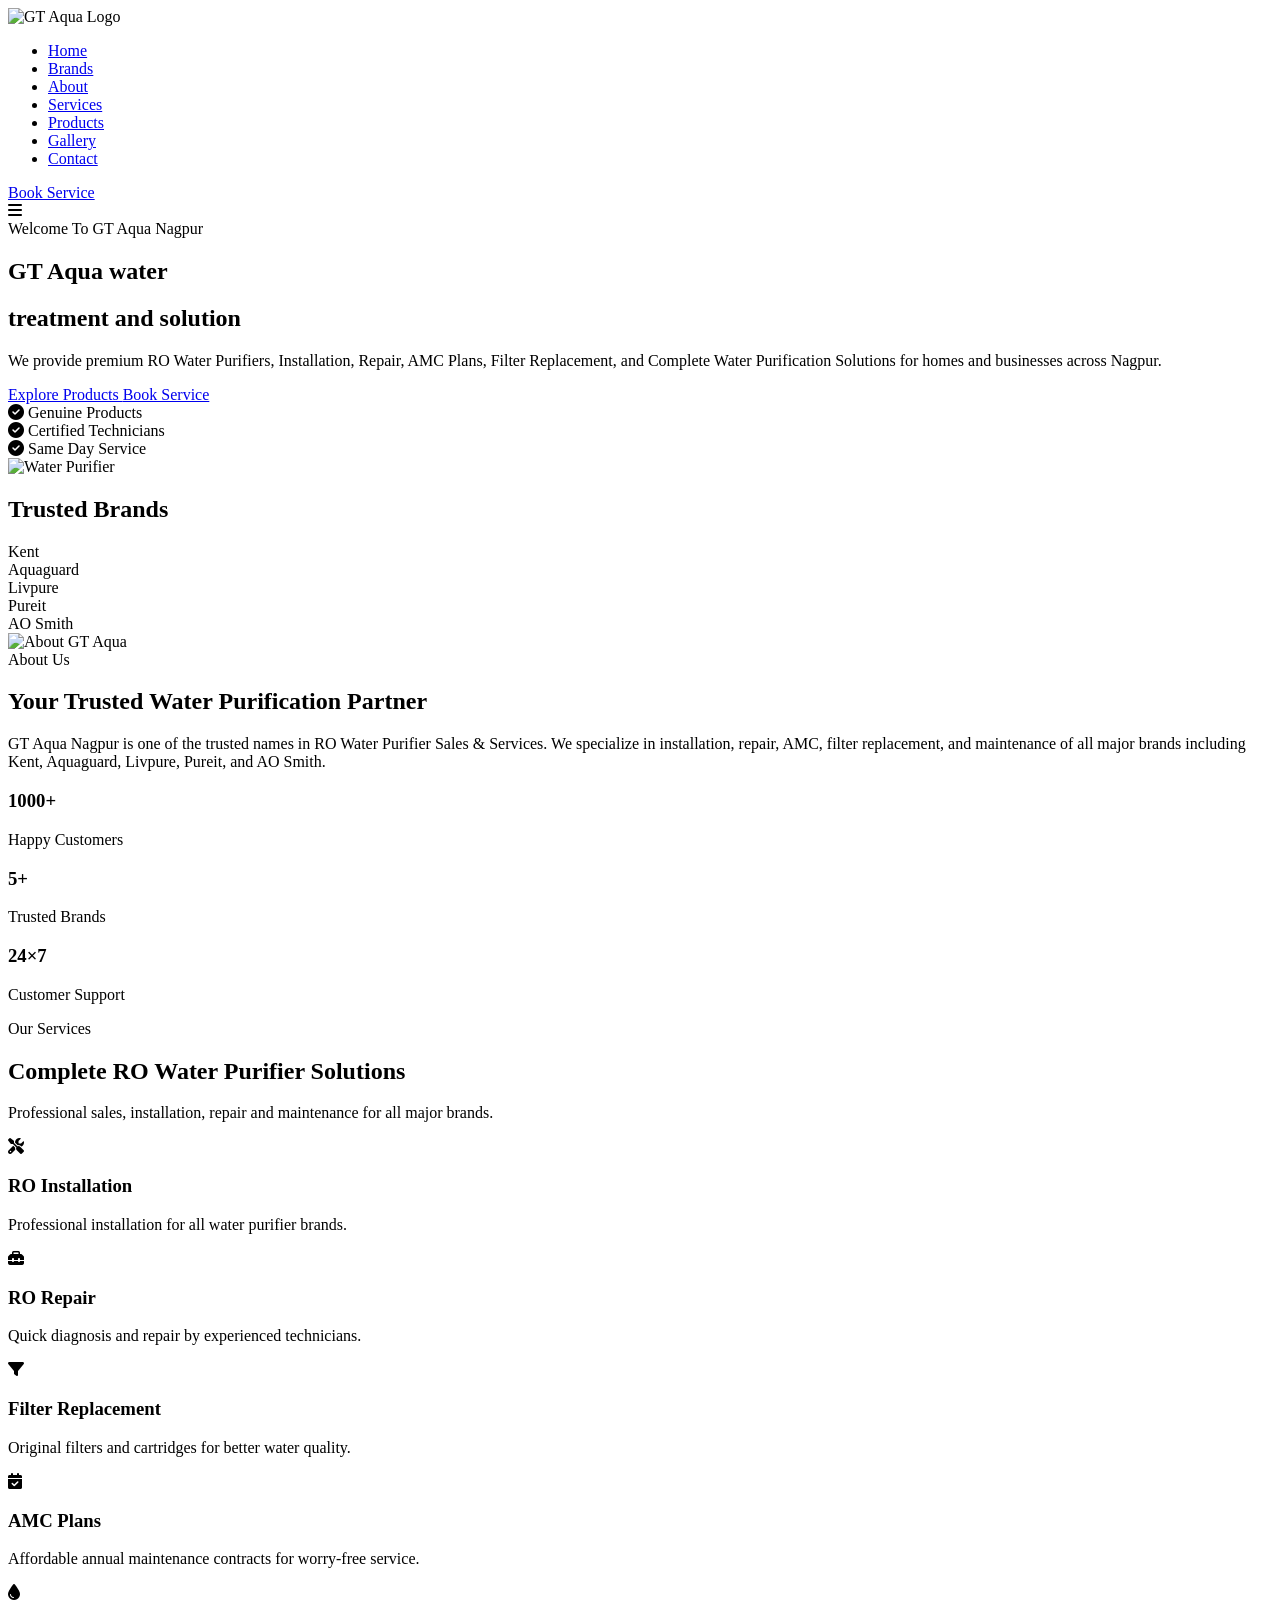
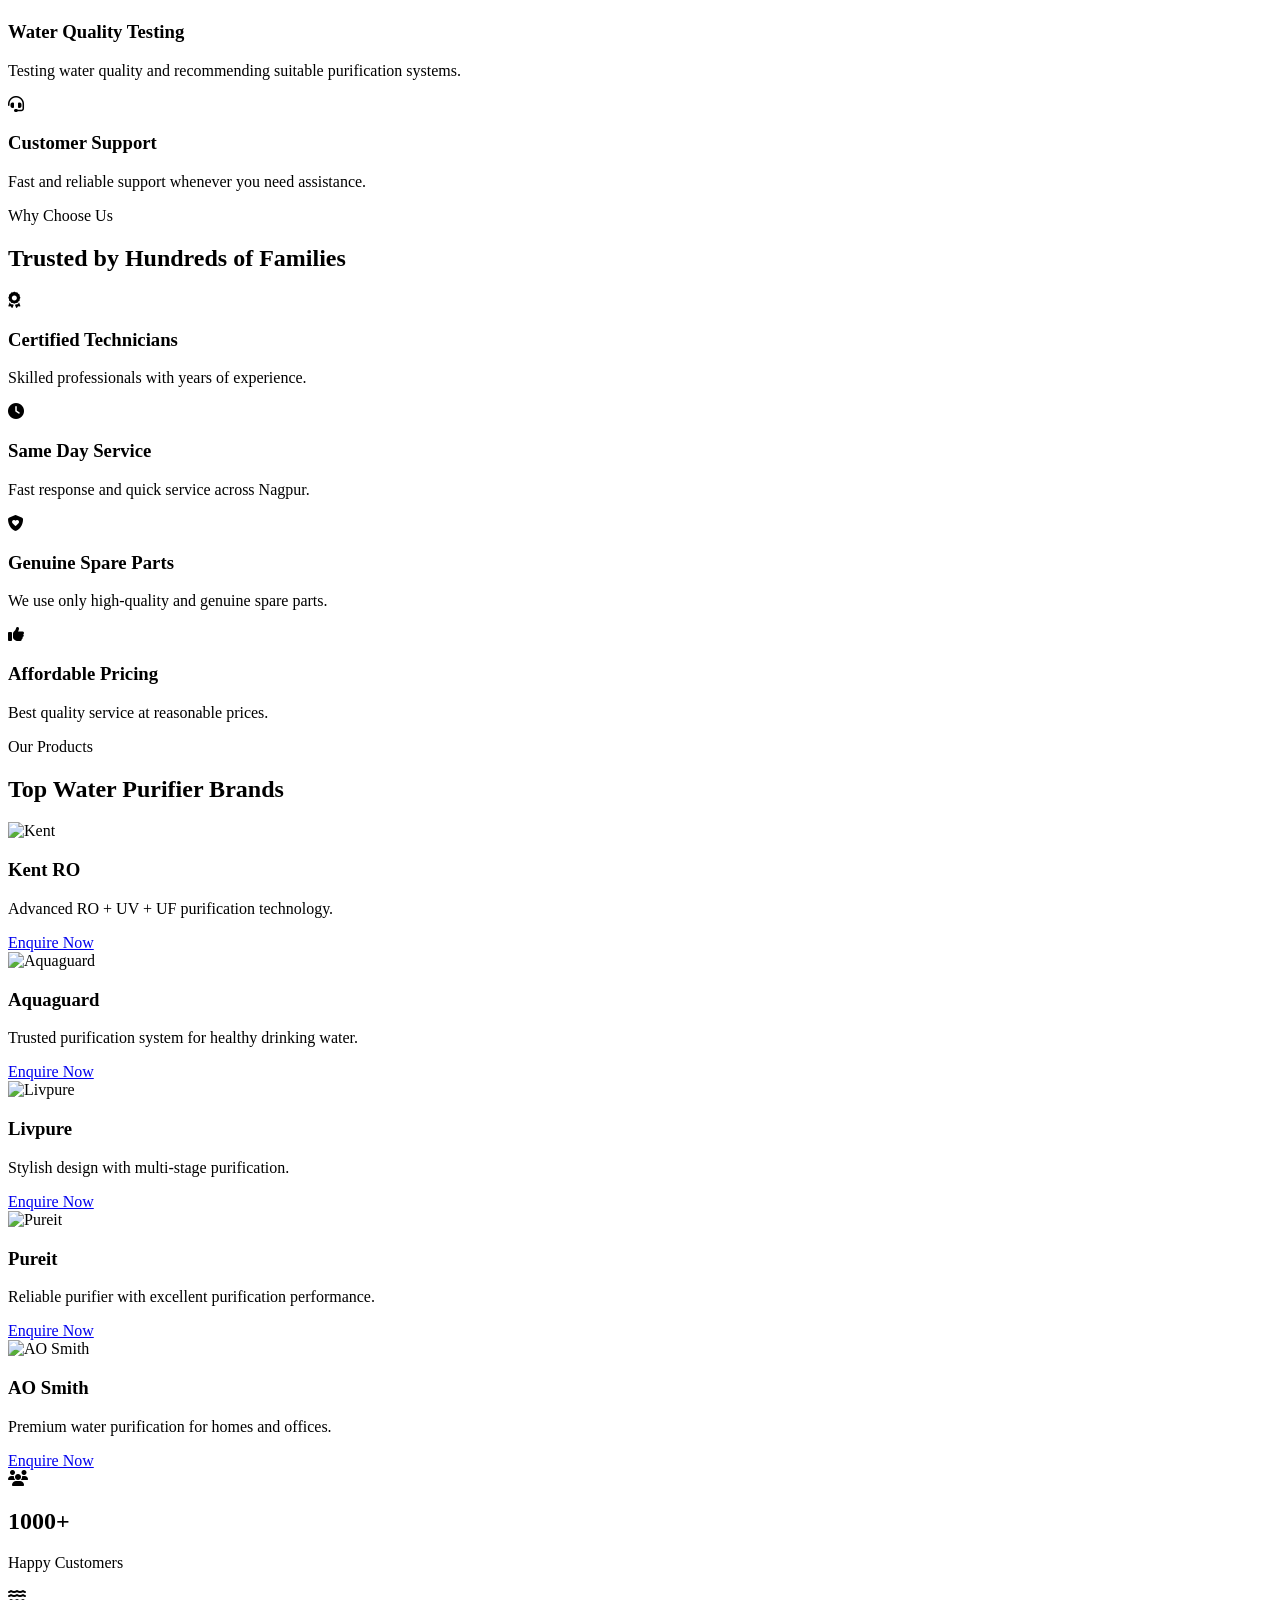
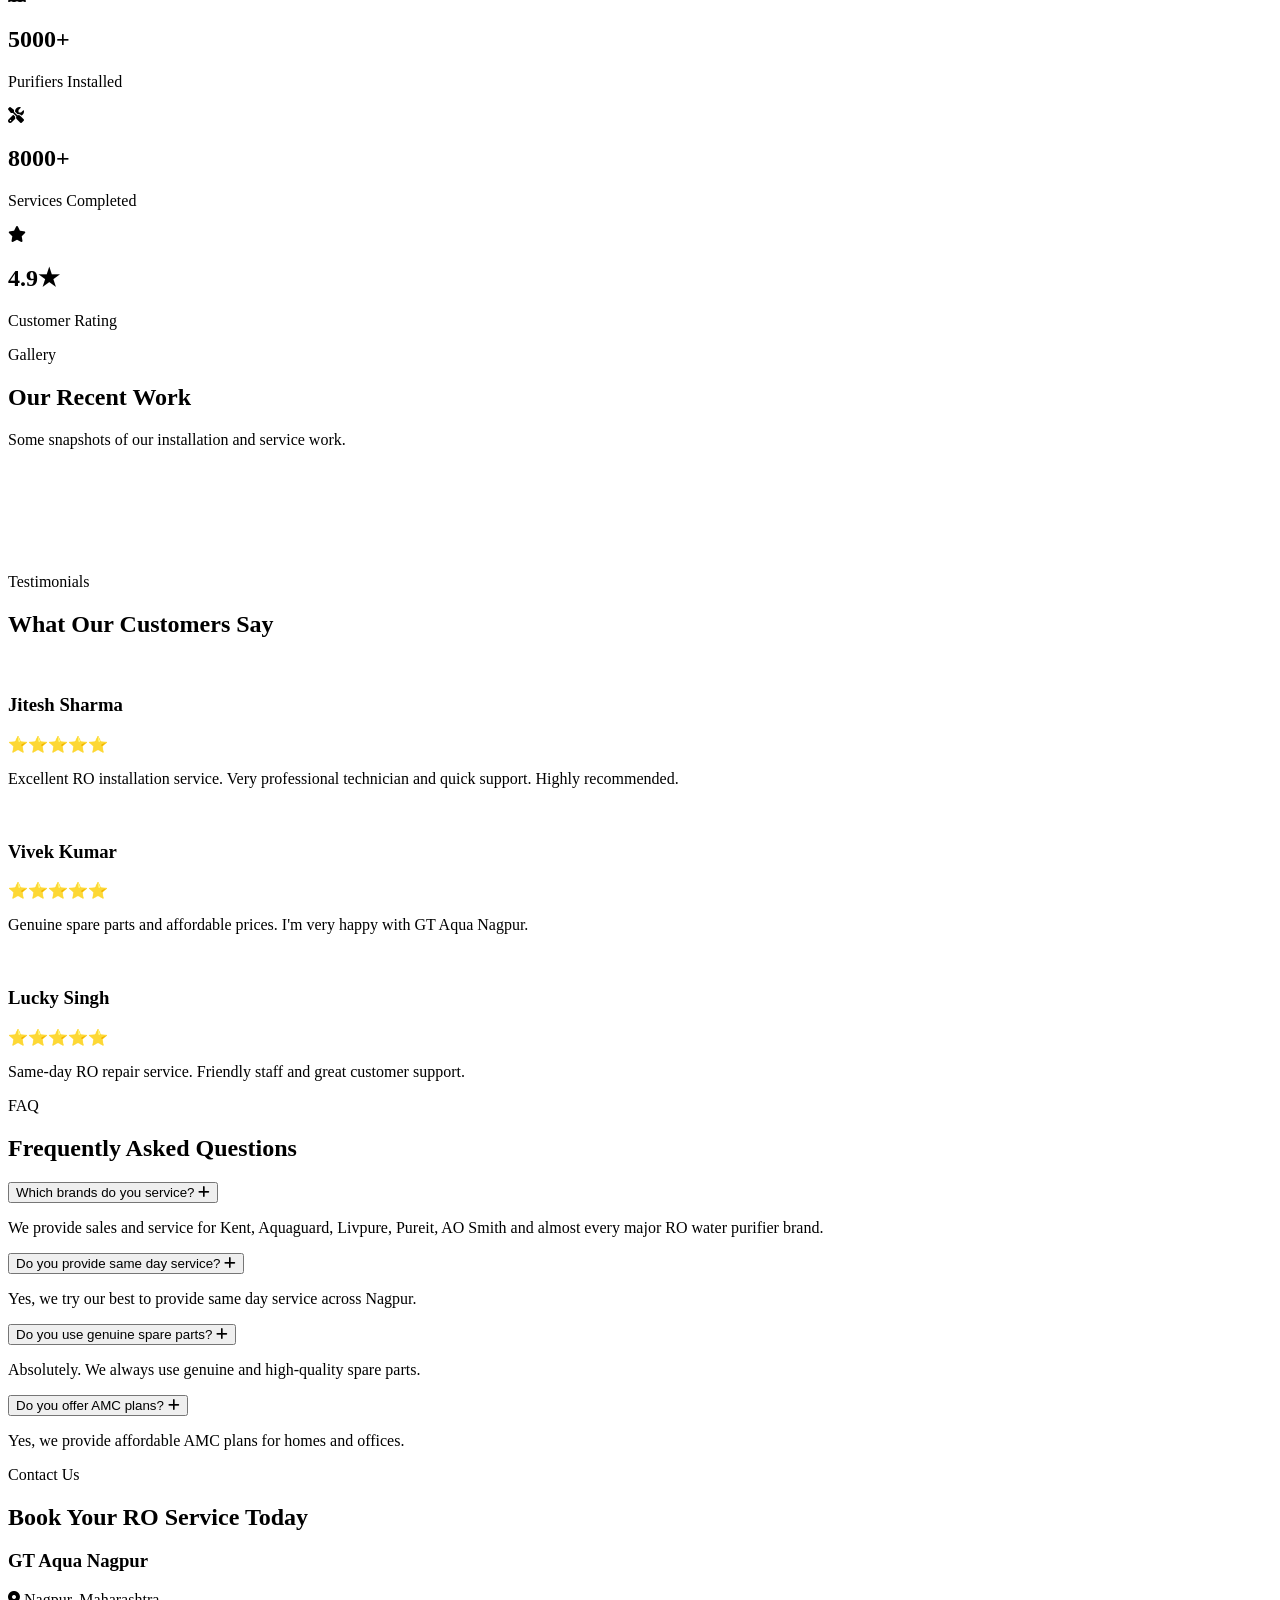
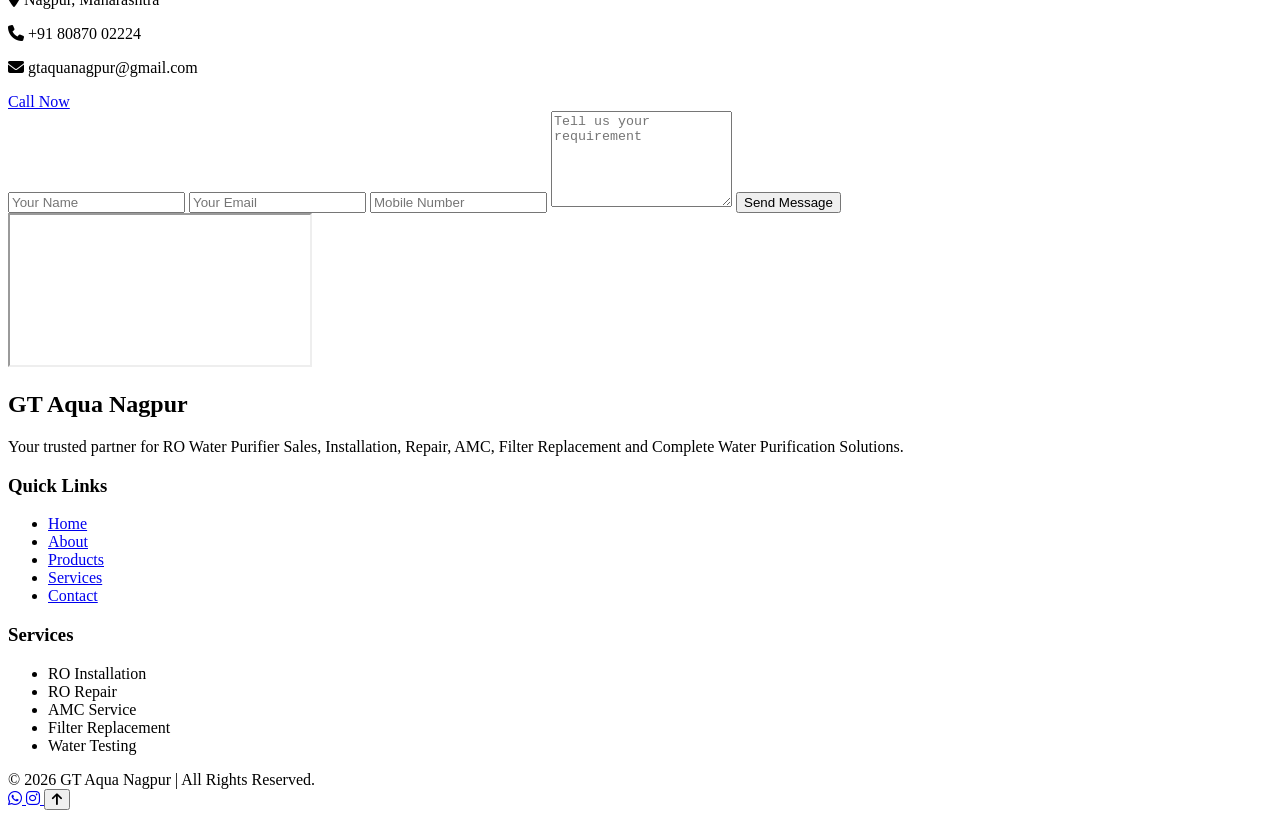
==== index.html @ 4abd6cb9 "Add files via upload" ====
<!DOCTYPE html>
<html lang="en">

<head>

    <meta charset="UTF-8">
    <meta name="viewport" content="width=device-width, initial-scale=1.0">

    <title>GT Aqua Nagpur | RO Water Purifier Sales & Services</title>

    <meta name="description"
        content="GT Aqua Nagpur provides RO Water Purifier Sales, Installation, Repair, AMC, Filter Replacement and Water Purification Solutions.">

    <link rel="icon" href="images/logo.jpg">

    <!-- Google Font -->

    <link rel="preconnect" href="https://fonts.googleapis.com">

    <link rel="preconnect" href="https://fonts.gstatic.com" crossorigin>

    <link href="https://fonts.googleapis.com/css2?family=Poppins:wght@300;400;500;600;700;800&display=swap"
        rel="stylesheet">

    <!-- Font Awesome -->

    <link rel="stylesheet"
        href="https://cdnjs.cloudflare.com/ajax/libs/font-awesome/6.7.2/css/all.min.css">

    <!-- CSS -->

    <link rel="stylesheet" href="css/style.css">

    <link rel="stylesheet" href="css/responsive.css">

</head>

<body>

    <!--======================
            HEADER
    =======================-->

    <header>

        <nav class="navbar">

            <div class="logo">

                <!-- Replace with your own logo -->

                <img src="images/gtlogo.jpg" height="130" alt="GT Aqua Logo">

            </div>

            <ul class="nav-links">

                <li><a href="#home">Home</a></li>

                <li><a href="#brands">Brands</a></li>

                <li><a href="#about">About</a></li>

                <li><a href="#services">Services</a></li>

                <li><a href="#products">Products</a></li>

                <li><a href="#gallery">Gallery</a></li>

                <li><a href="#contact">Contact</a></li>

            </ul>

            <a href="https://forms.gle/oVuBm3zVJYzBGydu9" class="btn-nav">

                Book Service

            </a>

            <div class="menu-btn">

                <i class="fa-solid fa-bars"></i>

            </div>

        </nav>

    </header>





    <!--======================
          HERO SECTION
    =======================-->

    <section class="hero" id="home">

        <div class="hero-left">

            <span class="welcome">

                Welcome To GT Aqua Nagpur

            </span>

            <h1>

                GT Aqua water 
            
            </h1>

            <h2>

                <span>

                    treatment and solution

                </span>

            </h2>

            <p>

                We provide premium RO Water Purifiers,
                Installation, Repair,
                AMC Plans,
                Filter Replacement,
                and Complete Water Purification Solutions
                for homes and businesses across Nagpur.

            </p>

            <div class="hero-buttons">

                <a href="#products" class="btn-primary">

                    Explore Products

                </a>

                <a href="https://forms.gle/oVuBm3zVJYzBGydu9" class="btn-secondary">

                    Book Service

                </a>

            </div>

            <div class="hero-features">

                <div>

                    <i class="fa-solid fa-circle-check"></i>

                    Genuine Products

                </div>

                <div>

                    <i class="fa-solid fa-circle-check"></i>

                    Certified Technicians

                </div>

                <div>

                    <i class="fa-solid fa-circle-check"></i>

                    Same Day Service

                </div>

            </div>

        </div>

        <div class="hero-right">

            <img src="images/purifier.jpg" height="400" alt="Water Purifier">

        </div>

    </section>





    <!--======================
          BRANDS
    =======================-->

    <section class="brands" id="brands">

        <h2>

            Trusted Brands

        </h2>

        <div class="brand-container">

            <div class="brand-card">

                Kent

            </div>

            <div class="brand-card">

                Aquaguard

            </div>

            <div class="brand-card">

                Livpure

            </div>

            <div class="brand-card">

                Pureit

            </div>

            <div class="brand-card">

                AO Smith

            </div>

        </div>

    </section>





    <!--======================
        ABOUT SECTION
    =======================-->

    <section class="about" id="about">

        <div class="about-image">

            <img src="images/about-water.jpg" height="340" alt="About GT Aqua">

        </div>

        <div class="about-content">

            <span>

                About Us

            </span>

            <h2>

                Your Trusted Water Purification Partner

            </h2>

            <p>

                GT Aqua Nagpur is one of the trusted names in RO Water Purifier
                Sales & Services.

                We specialize in installation,
                repair,
                AMC,
                filter replacement,
                and maintenance of all major brands including
                Kent,
                Aquaguard,
                Livpure,
                Pureit,
                and AO Smith.

            </p>

            <div class="about-boxes">

                <div class="box">

                    <h3>

                        1000+

                    </h3>

                    <p>

                        Happy Customers

                    </p>

                </div>

                <div class="box">

                    <h3>

                        5+

                    </h3>

                    <p>

                        Trusted Brands

                    </p>

                </div>

                <div class="box">

                    <h3>

                        24×7

                    </h3>

                    <p>

                        Customer Support

                    </p>

                </div>

            </div>

        </div>

    </section>

    <!-- More sections coming in the next part -->
<!-- ===========================
        SERVICES SECTION
=========================== -->

<section class="services" id="services">

    <div class="section-title">
        <span>Our Services</span>
        <h2>Complete RO Water Purifier Solutions</h2>
        <p>Professional sales, installation, repair and maintenance for all major brands.</p>
    </div>

    <div class="service-container">

        <div class="service-card">
            <i class="fa-solid fa-screwdriver-wrench"></i>
            <h3>RO Installation</h3>
            <p>Professional installation for all water purifier brands.</p>
        </div>

        <div class="service-card">
            <i class="fa-solid fa-toolbox"></i>
            <h3>RO Repair</h3>
            <p>Quick diagnosis and repair by experienced technicians.</p>
        </div>

        <div class="service-card">
            <i class="fa-solid fa-filter"></i>
            <h3>Filter Replacement</h3>
            <p>Original filters and cartridges for better water quality.</p>
        </div>

        <div class="service-card">
            <i class="fa-solid fa-calendar-check"></i>
            <h3>AMC Plans</h3>
            <p>Affordable annual maintenance contracts for worry-free service.</p>
        </div>

        <div class="service-card">
            <i class="fa-solid fa-droplet"></i>
            <h3>Water Quality Testing</h3>
            <p>Testing water quality and recommending suitable purification systems.</p>
        </div>

        <div class="service-card">
            <i class="fa-solid fa-headset"></i>
            <h3>Customer Support</h3>
            <p>Fast and reliable support whenever you need assistance.</p>
        </div>

    </div>

</section>

<!-- ===========================
        WHY CHOOSE US
=========================== -->

<section class="why-us">

    <div class="section-title">
        <span>Why Choose Us</span>
        <h2>Trusted by Hundreds of Families</h2>
    </div>

    <div class="why-container">

        <div class="why-box">
            <i class="fa-solid fa-award"></i>
            <h3>Certified Technicians</h3>
            <p>Skilled professionals with years of experience.</p>
        </div>

        <div class="why-box">
            <i class="fa-solid fa-clock"></i>
            <h3>Same Day Service</h3>
            <p>Fast response and quick service across Nagpur.</p>
        </div>

        <div class="why-box">
            <i class="fa-solid fa-shield-heart"></i>
            <h3>Genuine Spare Parts</h3>
            <p>We use only high-quality and genuine spare parts.</p>
        </div>

        <div class="why-box">
            <i class="fa-solid fa-thumbs-up"></i>
            <h3>Affordable Pricing</h3>
            <p>Best quality service at reasonable prices.</p>
        </div>

    </div>

</section>

<!-- ===========================
        PRODUCTS
=========================== -->

<section class="products" id="products">

    <div class="section-title">
        <span>Our Products</span>
        <h2>Top Water Purifier Brands</h2>
    </div>

    <div class="product-container">

        <div class="product-card">
            <img src="images/purifier1.jpg" height="150" alt="Kent">
            <h3>Kent RO</h3>
            <p>Advanced RO + UV + UF purification technology.</p>
            <a href="#contact" class="product-btn">Enquire Now</a>
        </div>

        <div class="product-card">
            <img src="images/purifier2.jpg" height="50" alt="Aquaguard">
            <h3>Aquaguard</h3>
            <p>Trusted purification system for healthy drinking water.</p>
            <a href="#contact" class="product-btn">Enquire Now</a>
        </div>

        <div class="product-card">
            <img src="images/purifier3.jpg" height="170" alt="Livpure">
            <h3>Livpure</h3>
            <p>Stylish design with multi-stage purification.</p>
            <a href="#contact" class="product-btn">Enquire Now</a>
        </div>

        <div class="product-card">
            <img src="images/purifier4.jpg" height="170"  alt="Pureit">
            <h3>Pureit</h3>
            <p>Reliable purifier with excellent purification performance.</p>
            <a href="#contact" class="product-btn">Enquire Now</a>
        </div>

        <div class="product-card">
            <img src="images/purifier5.jpg" height="130" alt="AO Smith">
            <h3>AO Smith</h3>
            <p>Premium water purification for homes and offices.</p>
            <a href="#contact" class="product-btn">Enquire Now</a>
        </div>

    </div>

</section>
    <script src="js/script.js"></script>

</body>

</html>

<!-- ===========================
        STATISTICS
=========================== -->

<section class="stats">

    <div class="stat-box">
        <i class="fa-solid fa-users"></i>
        <h2>1000+</h2>
        <p>Happy Customers</p>
    </div>

    <div class="stat-box">
        <i class="fa-solid fa-water"></i>
        <h2>5000+</h2>
        <p>Purifiers Installed</p>
    </div>

    <div class="stat-box">
        <i class="fa-solid fa-screwdriver-wrench"></i>
        <h2>8000+</h2>
        <p>Services Completed</p>
    </div>

    <div class="stat-box">
        <i class="fa-solid fa-star"></i>
        <h2>4.9★</h2>
        <p>Customer Rating</p>
    </div>

</section>


<!-- ===========================
        GALLERY
=========================== -->

<section class="gallery" id="gallery">

    <div class="section-title">

        <span>Gallery</span>

        <h2>Our Recent Work</h2>

        <p>Some snapshots of our installation and service work.</p>

    </div>

    <div class="gallery-container">

        <div class="gallery-item">
            <img src="images/gallery1.jpg" height="170" alt="">
        </div>

        <div class="gallery-item">
            <img src="images/gallery2.jpg" height="170" alt="">
        </div>

        <div class="gallery-item">
            <img src="images/gallery3.jpg" height="170" alt="">
        </div>

        <div class="gallery-item">
            <img src="images/gallery4.jpg" height="170" alt="">
        </div>

        <div class="gallery-item">
            <img src="images/gallery5.jpg" height="170"  alt="">
        </div>

        <div class="gallery-item">
            <img src="images/technician.jpg" height="170" alt="">
        </div>

    </div>

</section>


<!-- ===========================
        TESTIMONIALS
=========================== -->

<section class="testimonials">

    <div class="section-title">

        <span>Testimonials</span>

        <h2>What Our Customers Say</h2>

    </div>

    <div class="testimonial-container">

        <div class="testimonial-card">

            <img src="images/customer1.jpg" alt="">

            <h3>Jitesh Sharma</h3>

            <div class="stars">

                ⭐⭐⭐⭐⭐

            </div>

            <p>

                Excellent RO installation service.

                Very professional technician and quick support.

                Highly recommended.

            </p>

        </div>

        <div class="testimonial-card">

            <img src="images/customer2.jpg" alt="">

            <h3>Vivek Kumar</h3>

            <div class="stars">

                ⭐⭐⭐⭐⭐

            </div>

            <p>

                Genuine spare parts and affordable prices.

                I'm very happy with GT Aqua Nagpur.

            </p>

        </div>

        <div class="testimonial-card">

            <img src="images/customer1.jpg" alt="">

            <h3>Lucky Singh</h3>

            <div class="stars">

                ⭐⭐⭐⭐⭐

            </div>

            <p>

                Same-day RO repair service.

                Friendly staff and great customer support.

            </p>

        </div>

    </div>

</section>
<!-- ===========================
        FAQ SECTION
=========================== -->

<section class="faq" id="faq">

    <div class="section-title">

        <span>FAQ</span>

        <h2>Frequently Asked Questions</h2>

    </div>

    <div class="faq-container">

        <div class="faq-item">
            <button class="faq-question">
                Which brands do you service?
                <i class="fa-solid fa-plus"></i>
            </button>
            <div class="faq-answer">
                <p>
                    We provide sales and service for Kent, Aquaguard, Livpure,
                    Pureit, AO Smith and almost every major RO water purifier brand.
                </p>
            </div>
        </div>

        <div class="faq-item">
            <button class="faq-question">
                Do you provide same day service?
                <i class="fa-solid fa-plus"></i>
            </button>
            <div class="faq-answer">
                <p>
                    Yes, we try our best to provide same day service across Nagpur.
                </p>
            </div>
        </div>

        <div class="faq-item">
            <button class="faq-question">
                Do you use genuine spare parts?
                <i class="fa-solid fa-plus"></i>
            </button>
            <div class="faq-answer">
                <p>
                    Absolutely. We always use genuine and high-quality spare parts.
                </p>
            </div>
        </div>

        <div class="faq-item">
            <button class="faq-question">
                Do you offer AMC plans?
                <i class="fa-solid fa-plus"></i>
            </button>
            <div class="faq-answer">
                <p>
                    Yes, we provide affordable AMC plans for homes and offices.
                </p>
            </div>
        </div>

    </div>

</section>



<!-- ===========================
        CONTACT SECTION
=========================== -->

<section class="contact" id="contact">

    <div class="section-title">

        <span>Contact Us</span>

        <h2>Book Your RO Service Today</h2>

    </div>

    <div class="contact-container">

        <div class="contact-info">

            <h3>GT Aqua Nagpur</h3>

            <p>

                <i class="fa-solid fa-location-dot"></i>

                Nagpur, Maharashtra

            </p>

            <p>

                <i class="fa-solid fa-phone"></i>

                +91 80870 02224

            </p>

            <p>

                <i class="fa-solid fa-envelope"></i>

                gtaquanagpur@gmail.com

            </p>

            <a href="tel:+91 80870 02224" class="contact-btn">
                Call Now
            </a>

        </div>

        <div class="contact-form">

            <form>

                <input type="text" placeholder="Your Name" required>

                <input type="email" placeholder="Your Email" required>

                <input type="tel" placeholder="Mobile Number" required>

                <textarea rows="6"
                    placeholder="Tell us your requirement"></textarea>

                <button type="submit">

                    Send Message

                </button>

            </form>

        </div>

    </div>

</section>



<!-- ===========================
        GOOGLE MAP
=========================== -->

<section class="map">

    <iframe
        src="https://www.google.com/maps?q=Nagpur&output=embed"
        loading="lazy">
    </iframe>

</section>



<!-- ===========================
        FOOTER
=========================== -->

<footer>

    <div class="footer-container">

        <div class="footer-about">

            <h2>GT Aqua Nagpur</h2>

            <p>

                Your trusted partner for RO Water Purifier Sales,
                Installation,
                Repair,
                AMC,
                Filter Replacement
                and Complete Water Purification Solutions.

            </p>

        </div>

        <div class="footer-links">

            <h3>Quick Links</h3>

            <ul>

                <li><a href="#home">Home</a></li>

                <li><a href="#about">About</a></li>

                <li><a href="#products">Products</a></li>

                <li><a href="#services">Services</a></li>

                <li><a href="#contact">Contact</a></li>

            </ul>

        </div>

        <div class="footer-services">

            <h3>Services</h3>

            <ul>

                <li>RO Installation</li>

                <li>RO Repair</li>

                <li>AMC Service</li>

                <li>Filter Replacement</li>

                <li>Water Testing</li>

            </ul>

        </div>

    </div>

    <div class="footer-bottom">

        © 2026 GT Aqua Nagpur | All Rights Reserved.

    </div>

</footer>



<!--=========================
        WHATSAPP BUTTON
==========================-->

<a href="https://wa.me/8087002224"
   class="whatsapp"
   target="_blank">

    <i class="fa-brands fa-whatsapp"></i>

</a>

<!--=========================
        INSTAGRAM BUTTON
==========================-->

<a href="https://www.instagram.com/gt_aqua_nagpur?igsh=MW45dm5ueGZkcGhsMw=="
   class="instagram"
   target="_blank">

    <i class="fa-brands fa-instagram"></i>

</a>



<!--=========================
      SCROLL TO TOP
==========================-->

<button id="topBtn">

    <i class="fa-solid fa-arrow-up"></i>

</button>



<script src="js/script.js"></script>

</body>

</html>
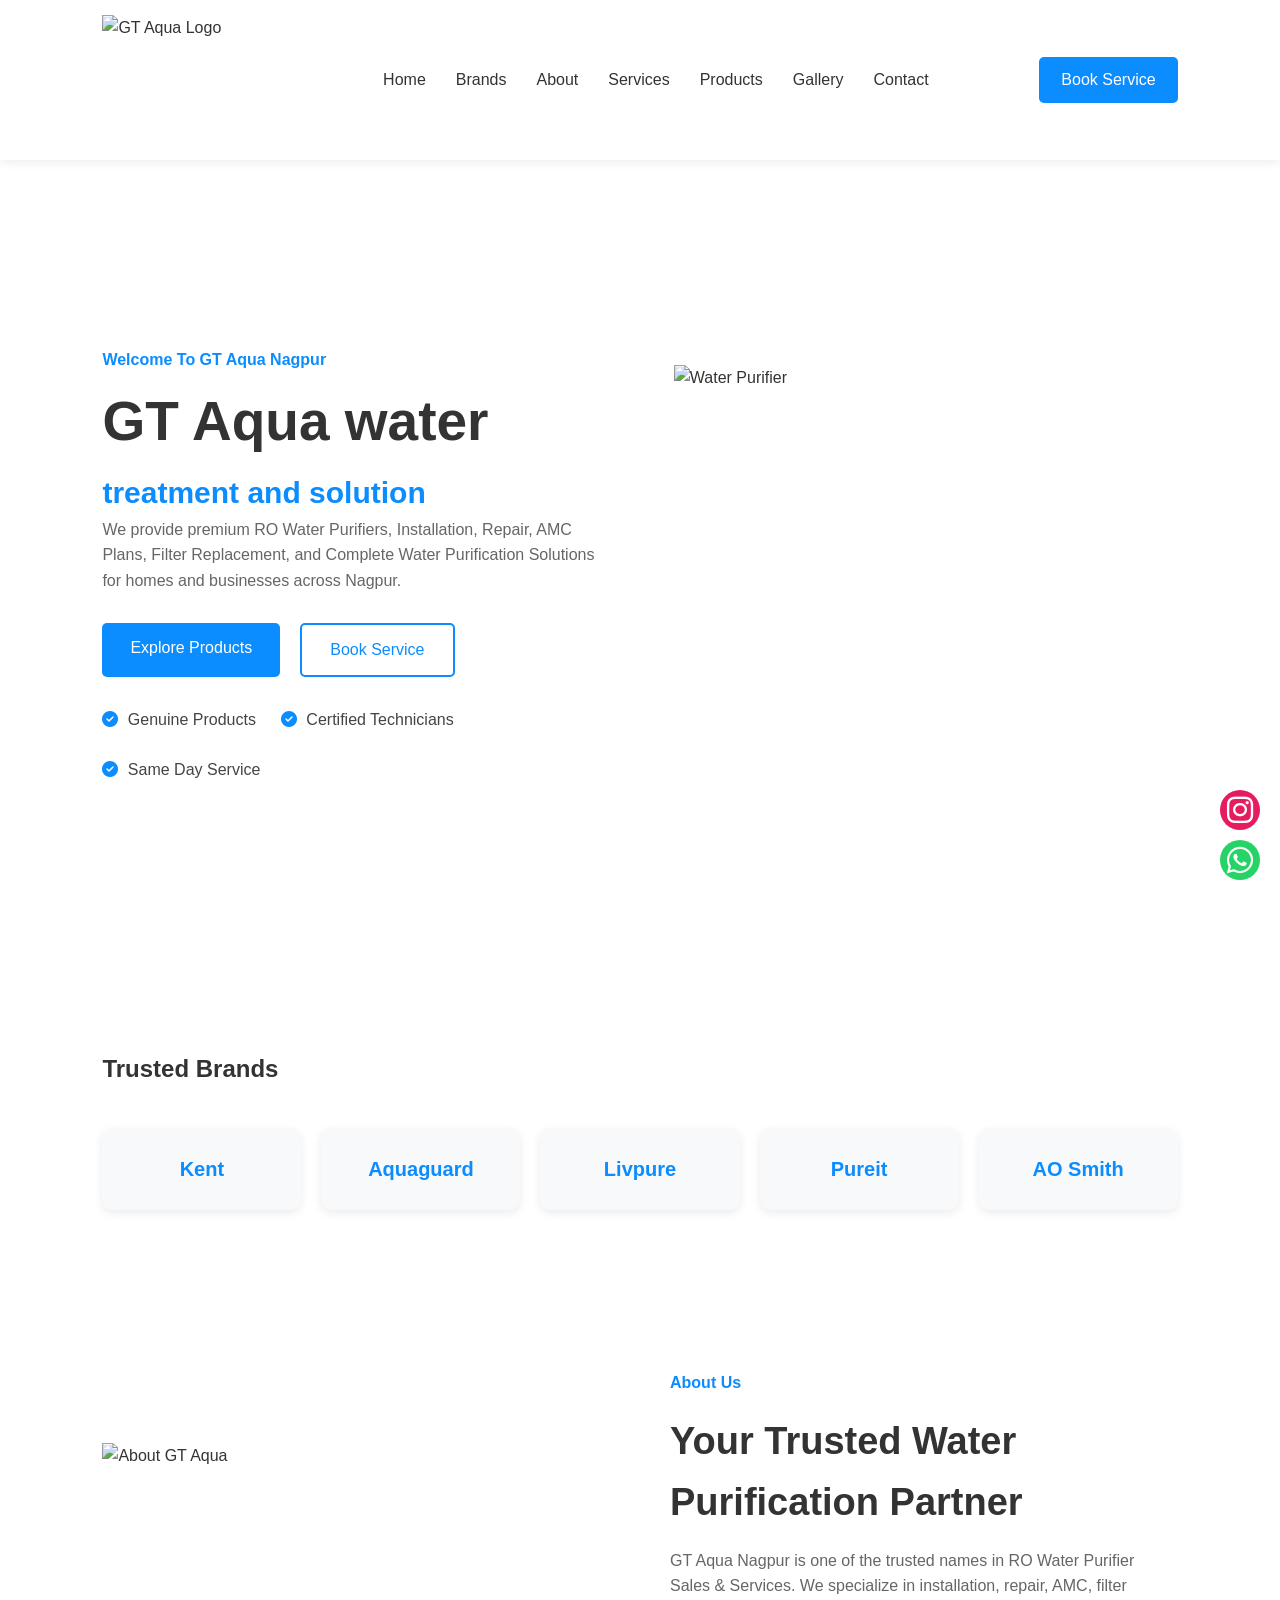
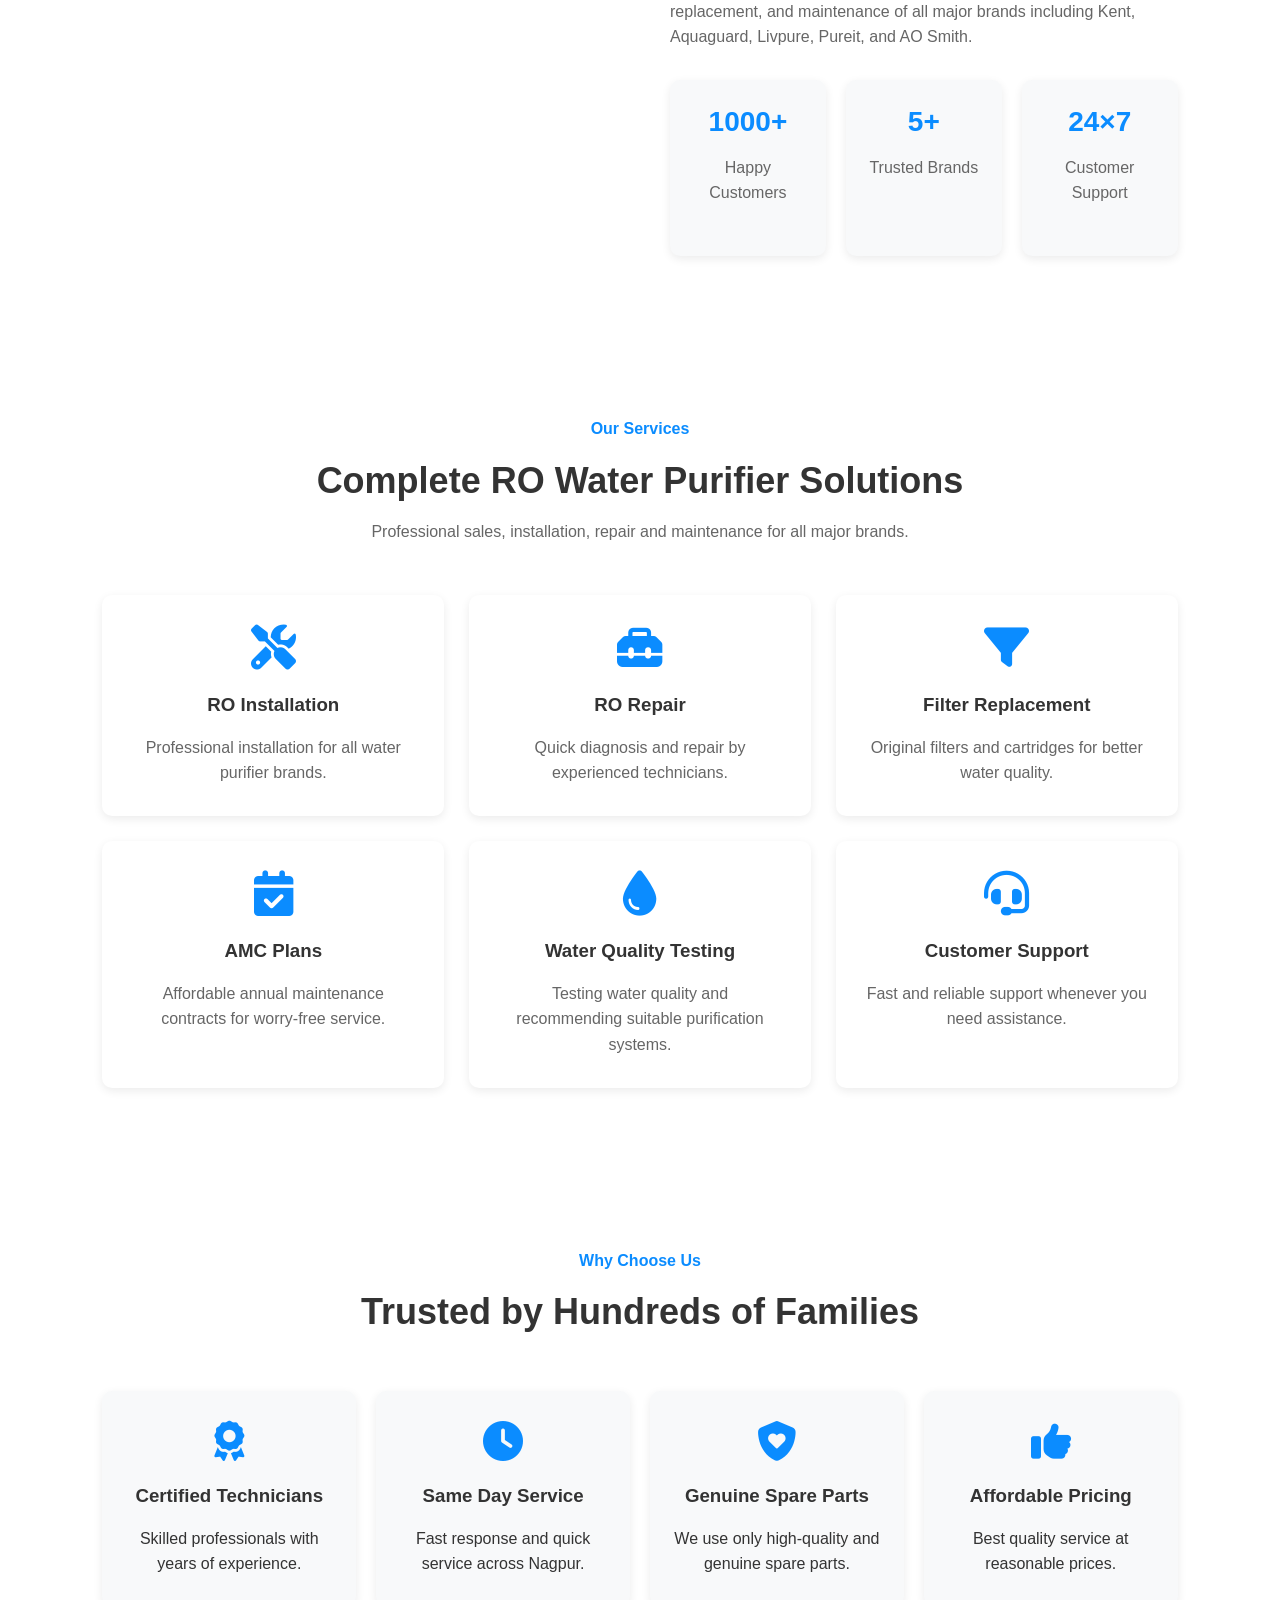
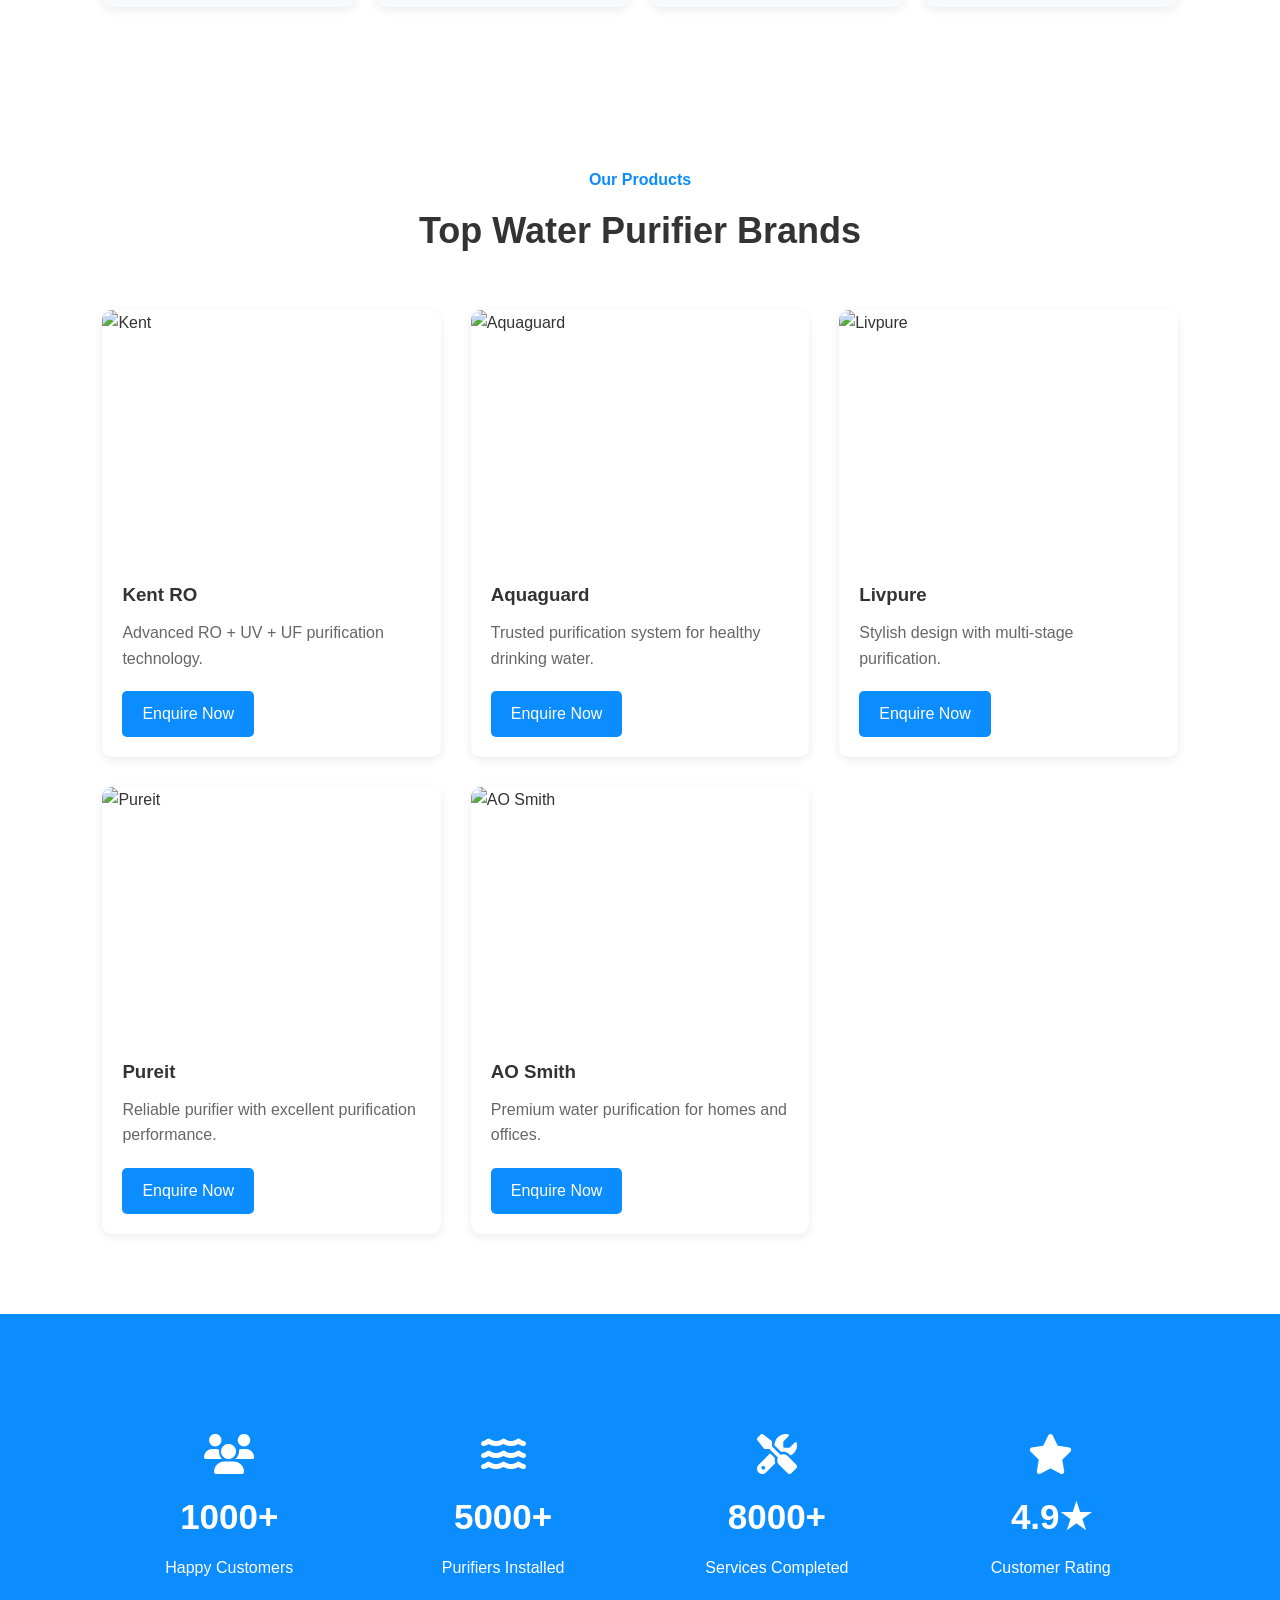
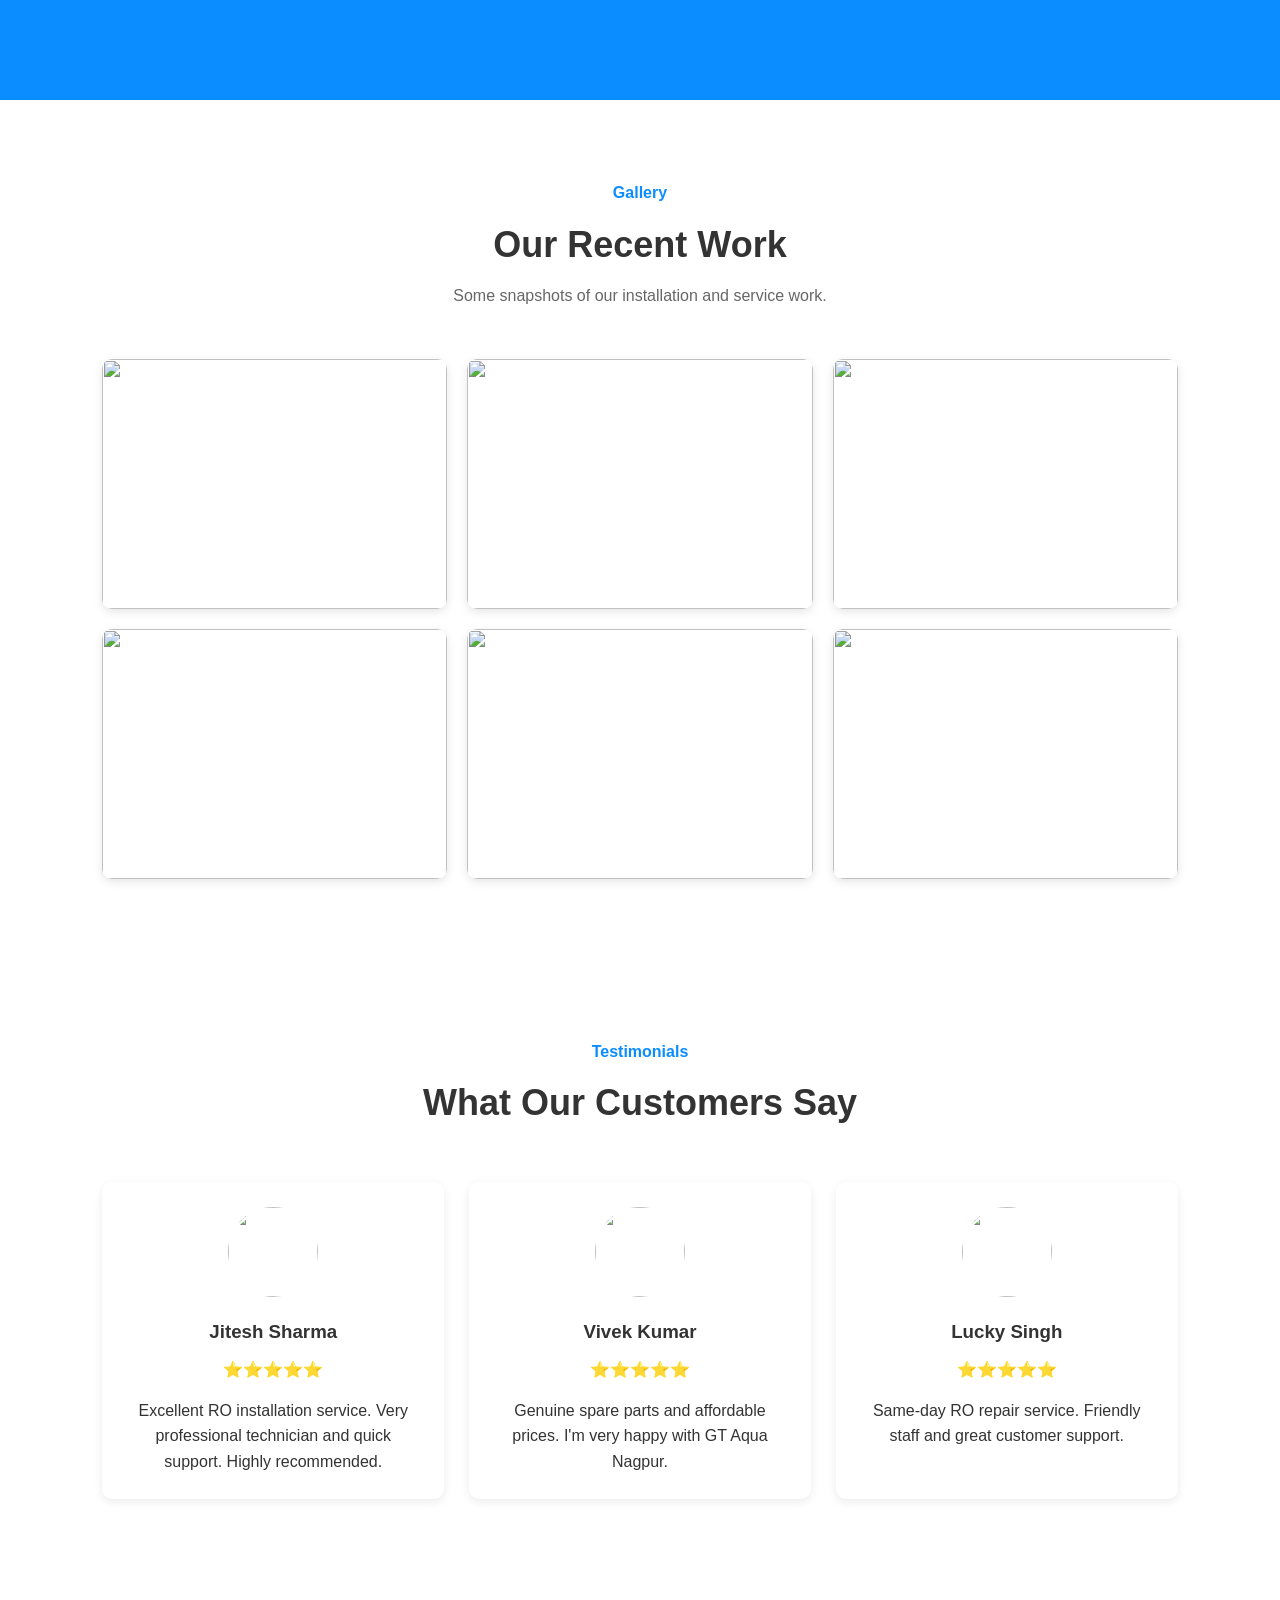
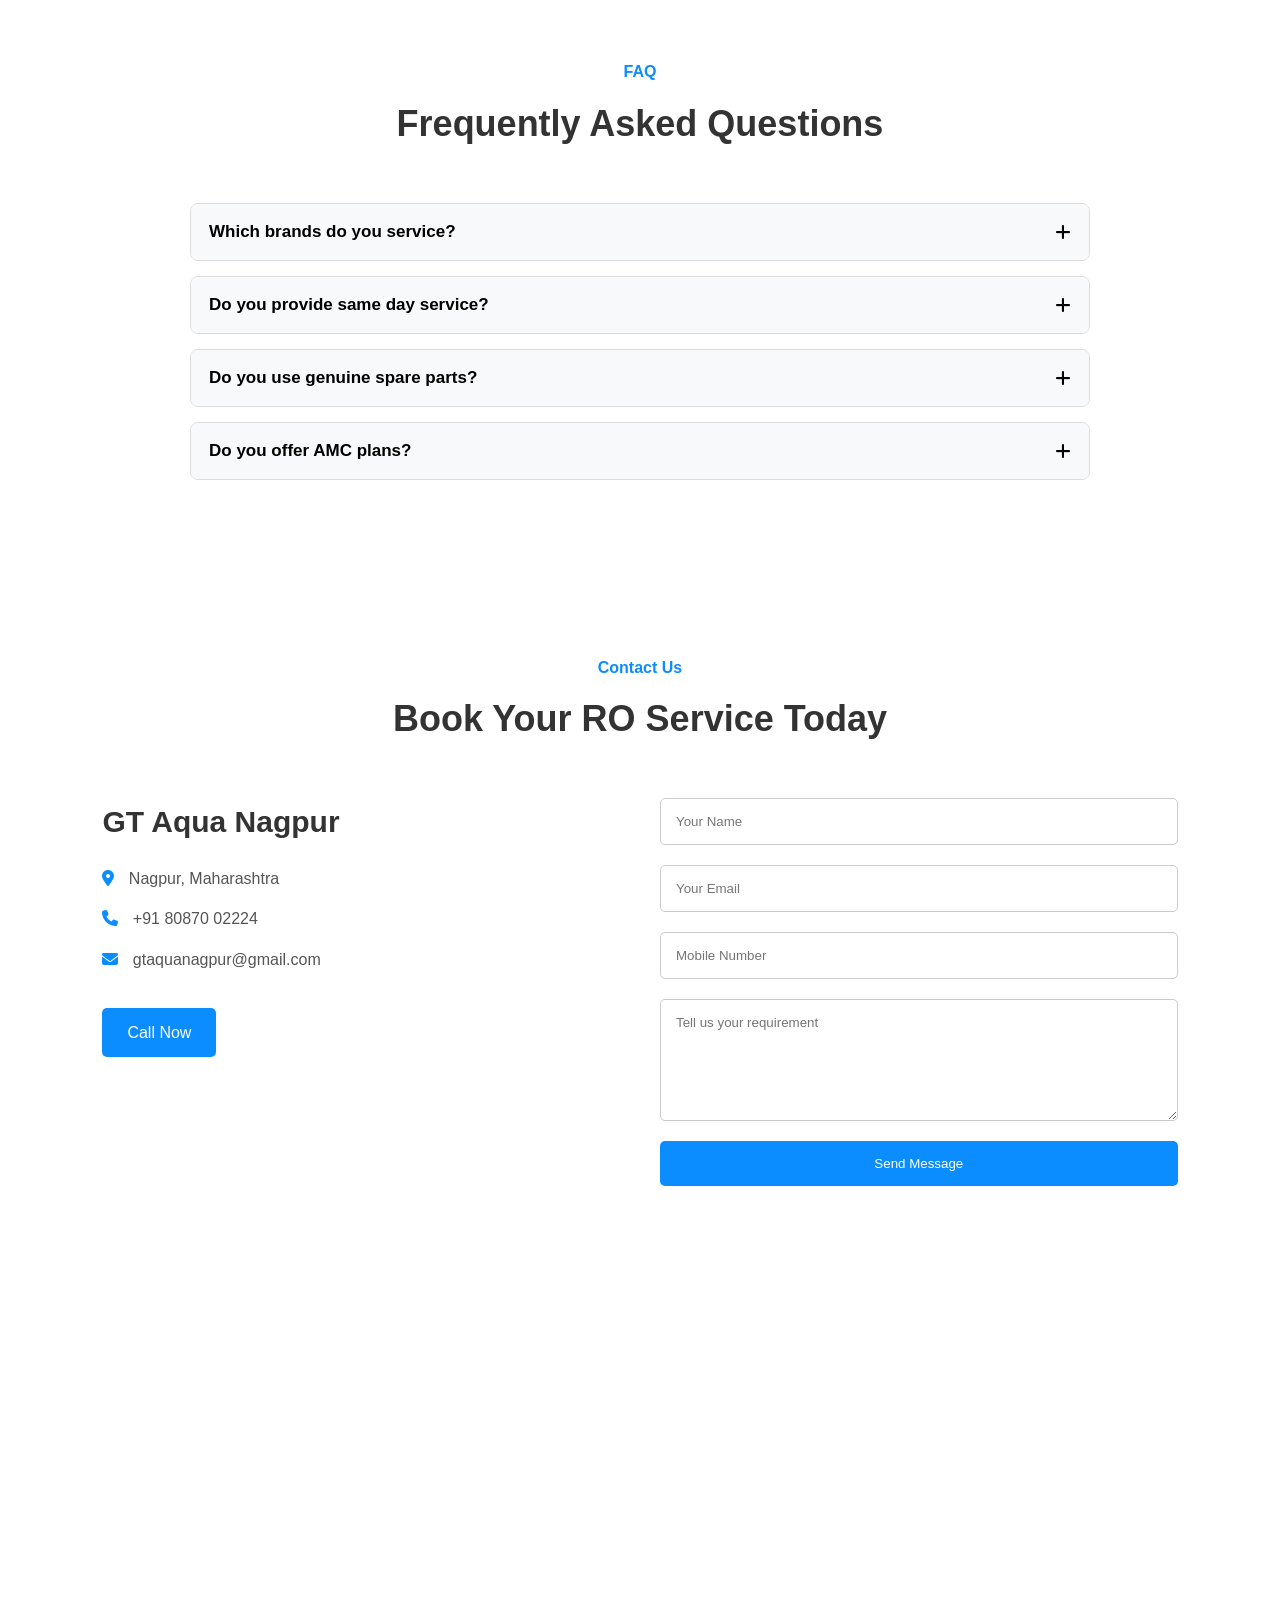
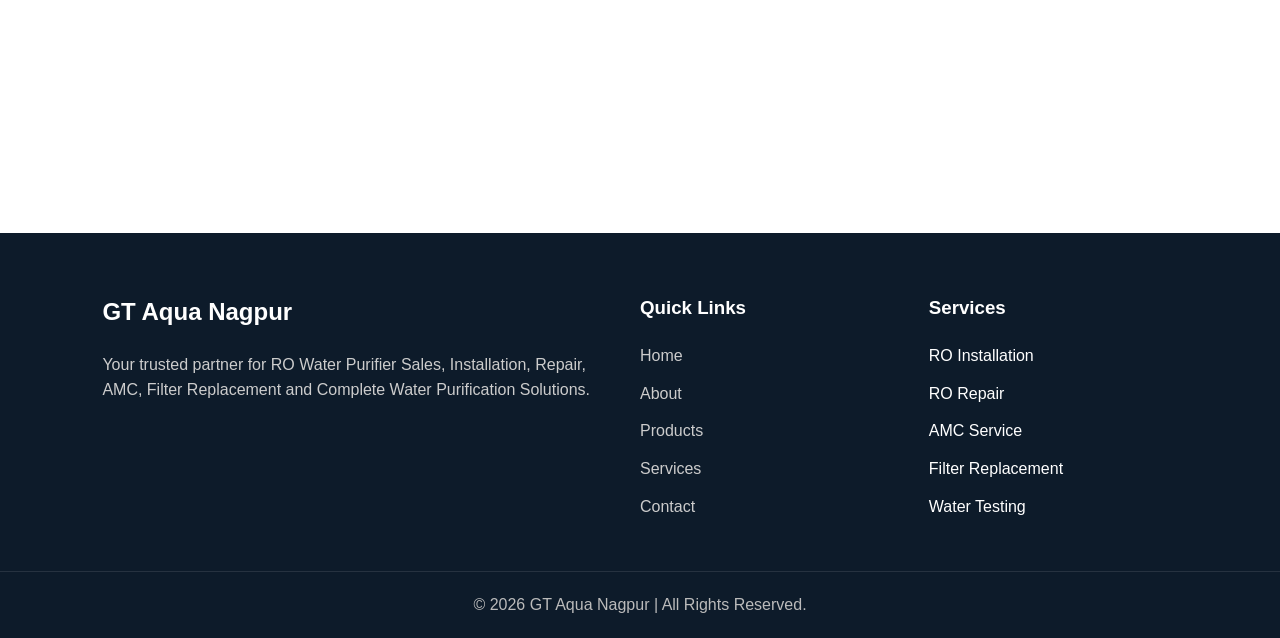
==== commit 83fdac1d: "Add files via upload" ====
--- a/index.html
+++ b/index.html
@@ -34,6 +34,951 @@
     <link rel="stylesheet" href="css/responsive.css">
 
 </head>
+<style>
+    /* ===========================
+   GOOGLE FONT
+=========================== */
+
+@import url('https://fonts.googleapis.com/css2?family=Poppins:wght@300;400;500;600;700;800&display=swap');
+
+/* ===========================
+   RESET
+=========================== */
+
+*{
+    margin:0;
+    padding:0;
+    box-sizing:border-box;
+    font-family:'Poppins',sans-serif;
+}
+
+html{
+    scroll-behavior:smooth;
+}
+
+body{
+    background:#fff;
+    color:#333;
+    line-height:1.6;
+}
+
+img{
+    width:100%;
+    display:block;
+}
+
+a{
+    text-decoration:none;
+}
+
+ul{
+    list-style:none;
+}
+
+section{
+    padding:80px 8%;
+}
+
+/* ===========================
+   NAVBAR
+=========================== */
+
+header{
+    width:100%;
+    background:#fff;
+    position:sticky;
+    top:0;
+    left:0;
+    z-index:1000;
+    box-shadow:0 2px 10px rgba(0,0,0,.08);
+}
+
+.navbar{
+    display:flex;
+    justify-content:space-between;
+    align-items:center;
+    padding:15px 8%;
+}
+
+.logo img{
+    width:170px;
+}
+
+.nav-links{
+    display:flex;
+    gap:30px;
+}
+
+.nav-links a{
+    color:#333;
+    font-weight:500;
+    transition:.3s;
+}
+
+.nav-links a:hover{
+    color:#0b8cff;
+}
+
+.btn-nav{
+    background:#0b8cff;
+    color:#fff;
+    padding:10px 22px;
+    border-radius:5px;
+    transition:.3s;
+}
+
+.btn-nav:hover{
+    background:#006fd6;
+}
+
+.menu-btn{
+    display:none;
+    font-size:28px;
+    cursor:pointer;
+}
+
+/* ===========================
+   HERO
+=========================== */
+
+.hero{
+    display:flex;
+    justify-content:space-between;
+    align-items:center;
+    gap:60px;
+    min-height:90vh;
+}
+
+.hero-left{
+    flex:1;
+}
+
+.hero-right{
+    flex:1;
+}
+
+.welcome{
+    color:#0b8cff;
+    font-weight:600;
+}
+
+.hero h1{
+    font-size:55px;
+    margin:15px 0;
+    line-height:1.2;
+}
+
+.hero h2 span{
+    font-size:30px;
+    color:#0b8cff;
+}
+
+.hero p{
+    margin-bottom:30px;
+    color:#666;
+}
+
+.hero-buttons{
+    display:flex;
+    gap:20px;
+    margin-bottom:30px;
+}
+
+.btn-primary{
+    background:#0b8cff;
+    color:#fff;
+    padding:12px 28px;
+    border-radius:5px;
+}
+
+.btn-secondary{
+    border:2px solid #0b8cff;
+    color:#0b8cff;
+    padding:12px 28px;
+    border-radius:5px;
+}
+
+.hero-features{
+    display:flex;
+    gap:25px;
+    flex-wrap:wrap;
+}
+
+.hero-features div{
+    color:#444;
+}
+
+.hero-features i{
+    color:#0b8cff;
+    margin-right:5px;
+}
+
+.hero-right img{
+    max-width:500px;
+    margin:auto;
+}
+
+/* ===========================
+   SECTION TITLE
+=========================== */
+
+.section-title{
+    text-align:center;
+    margin-bottom:50px;
+}
+
+.section-title span{
+    color:#0b8cff;
+    font-weight:600;
+}
+
+.section-title h2{
+    font-size:36px;
+    margin:10px 0;
+}
+
+.section-title p{
+    color:#666;
+}
+/* ===========================
+   BRANDS SECTION
+=========================== */
+
+.brand-container{
+    display:grid;
+    grid-template-columns:repeat(5,1fr);
+    gap:20px;
+    margin-top:40px;
+}
+
+.brand-card{
+    background:#f8f9fa;
+    text-align:center;
+    padding:25px;
+    border-radius:10px;
+    font-size:20px;
+    font-weight:600;
+    color:#0b8cff;
+    box-shadow:0 3px 10px rgba(0,0,0,.08);
+    transition:.3s;
+}
+
+.brand-card:hover{
+    background:#0b8cff;
+    color:#fff;
+    transform:translateY(-5px);
+}
+
+
+/* ===========================
+   ABOUT SECTION
+=========================== */
+
+.about{
+    display:flex;
+    align-items:center;
+    justify-content:space-between;
+    gap:60px;
+}
+
+.about-image{
+    flex:1;
+}
+
+.about-image img{
+    width:100%;
+    max-width:500px;
+}
+
+.about-content{
+    flex:1;
+}
+
+.about-content span{
+    color:#0b8cff;
+    font-weight:600;
+}
+
+.about-content h2{
+    font-size:38px;
+    margin:15px 0;
+}
+
+.about-content p{
+    color:#666;
+    margin-bottom:30px;
+}
+
+.about-boxes{
+    display:flex;
+    gap:20px;
+    flex-wrap:wrap;
+}
+
+.box{
+    flex:1;
+    min-width:150px;
+    background:#f8f9fa;
+    padding:20px;
+    text-align:center;
+    border-radius:10px;
+    box-shadow:0 3px 10px rgba(0,0,0,.08);
+}
+
+.box h3{
+    color:#0b8cff;
+    font-size:28px;
+    margin-bottom:10px;
+}
+
+
+/* ===========================
+   SERVICES
+=========================== */
+
+.service-container{
+    display:grid;
+    grid-template-columns:repeat(3,1fr);
+    gap:25px;
+}
+
+.service-card{
+    background:#fff;
+    padding:30px;
+    text-align:center;
+    border-radius:10px;
+    box-shadow:0 3px 10px rgba(0,0,0,.08);
+    transition:.3s;
+}
+
+.service-card:hover{
+    transform:translateY(-8px);
+}
+
+.service-card i{
+    font-size:45px;
+    color:#0b8cff;
+    margin-bottom:20px;
+}
+
+.service-card h3{
+    margin-bottom:15px;
+}
+
+.service-card p{
+    color:#666;
+}
+
+
+/* ===========================
+   WHY CHOOSE US
+=========================== */
+
+.why-container{
+    display:grid;
+    grid-template-columns:repeat(4,1fr);
+    gap:20px;
+}
+
+.why-box{
+    text-align:center;
+    padding:30px 20px;
+    background:#f8f9fa;
+    border-radius:10px;
+    box-shadow:0 3px 10px rgba(0,0,0,.08);
+    transition:.3s;
+}
+
+.why-box:hover{
+    background:#0b8cff;
+    color:#fff;
+}
+
+.why-box:hover i{
+    color:#fff;
+}
+
+.why-box i{
+    font-size:40px;
+    color:#0b8cff;
+    margin-bottom:20px;
+}
+
+.why-box h3{
+    margin-bottom:15px;
+}
+
+
+/* ===========================
+   PRODUCTS
+=========================== */
+
+.product-container{
+    display:grid;
+    grid-template-columns:repeat(3,1fr);
+    gap:30px;
+}
+
+.product-card{
+    background:#fff;
+    border-radius:10px;
+    overflow:hidden;
+    box-shadow:0 3px 10px rgba(0,0,0,.08);
+    transition:.3s;
+}
+
+.product-card:hover{
+    transform:translateY(-8px);
+}
+
+.product-card img{
+    height:250px;
+    object-fit:cover;
+}
+
+.product-card h3{
+    padding:20px 20px 10px;
+}
+
+.product-card p{
+    padding:0 20px;
+    color:#666;
+}
+
+.product-btn{
+    display:inline-block;
+    margin:20px;
+    background:#0b8cff;
+    color:#fff;
+    padding:10px 20px;
+    border-radius:5px;
+    transition:.3s;
+}
+
+.product-btn:hover{
+    background:#006fd6;
+}
+/* ===========================
+   STATISTICS
+=========================== */
+
+.stats{
+    display:grid;
+    grid-template-columns:repeat(4,1fr);
+    gap:20px;
+    text-align:center;
+    background:#0b8cff;
+    color:#fff;
+}
+
+.stat-box{
+    padding:40px 20px;
+}
+
+.stat-box i{
+    font-size:40px;
+    margin-bottom:15px;
+}
+
+.stat-box h2{
+    font-size:35px;
+    margin-bottom:10px;
+}
+
+/* ===========================
+   GALLERY
+=========================== */
+
+.gallery-container{
+    display:grid;
+    grid-template-columns:repeat(3,1fr);
+    gap:20px;
+}
+
+.gallery-item{
+    overflow:hidden;
+    border-radius:10px;
+    box-shadow:0 3px 10px rgba(0,0,0,.1);
+}
+
+.gallery-item img{
+    width:100%;
+    height:250px;
+    object-fit:cover;
+    transition:.3s;
+}
+
+.gallery-item:hover img{
+    transform:scale(1.05);
+}
+
+/* ===========================
+   TESTIMONIALS
+=========================== */
+
+.testimonial-container{
+    display:grid;
+    grid-template-columns:repeat(3,1fr);
+    gap:25px;
+}
+
+.testimonial-card{
+    background:#fff;
+    padding:25px;
+    border-radius:10px;
+    text-align:center;
+    box-shadow:0 3px 10px rgba(0,0,0,.08);
+}
+
+.testimonial-card img{
+    width:90px;
+    height:90px;
+    border-radius:50%;
+    margin:0 auto 20px;
+    object-fit:cover;
+}
+
+.testimonial-card h3{
+    margin-bottom:10px;
+}
+
+.stars{
+    color:gold;
+    margin-bottom:15px;
+}
+
+/* ===========================
+   FAQ
+=========================== */
+
+.faq-container{
+    max-width:900px;
+    margin:auto;
+}
+
+.faq-item{
+    border:1px solid #ddd;
+    margin-bottom:15px;
+    border-radius:8px;
+    overflow:hidden;
+}
+
+.faq-question{
+    width:100%;
+    border:none;
+    background:#f8f9fa;
+    padding:18px;
+    display:flex;
+    justify-content:space-between;
+    align-items:center;
+    cursor:pointer;
+    font-size:17px;
+    font-weight:600;
+}
+
+.faq-answer{
+    display:none;
+    padding:20px;
+    background:#fff;
+    color:#666;
+}
+
+/* ===========================
+   CONTACT
+=========================== */
+
+.contact-container{
+    display:flex;
+    justify-content:space-between;
+    gap:40px;
+}
+
+.contact-info{
+    flex:1;
+}
+
+.contact-info h3{
+    font-size:30px;
+    margin-bottom:20px;
+}
+
+.contact-info p{
+    margin-bottom:15px;
+    color:#555;
+}
+
+.contact-info i{
+    color:#0b8cff;
+    margin-right:10px;
+}
+
+.contact-btn{
+    display:inline-block;
+    margin-top:20px;
+    padding:12px 25px;
+    background:#0b8cff;
+    color:#fff;
+    border-radius:5px;
+}
+
+.contact-form{
+    flex:1;
+}
+
+.contact-form form{
+    display:flex;
+    flex-direction:column;
+}
+
+.contact-form input,
+.contact-form textarea{
+    padding:15px;
+    margin-bottom:20px;
+    border:1px solid #ccc;
+    border-radius:5px;
+    outline:none;
+}
+
+.contact-form button{
+    padding:15px;
+    background:#0b8cff;
+    color:#fff;
+    border:none;
+    border-radius:5px;
+    cursor:pointer;
+    transition:.3s;
+}
+
+.contact-form button:hover{
+    background:#006fd6;
+}
+
+/* ===========================
+   MAP
+=========================== */
+
+.map iframe{
+    width:100%;
+    height:400px;
+    border:0;
+}
+
+/* ===========================
+   FOOTER
+=========================== */
+
+footer{
+    background:#0d1b2a;
+    color:#fff;
+    padding-top:60px;
+}
+
+.footer-container{
+    display:grid;
+    grid-template-columns:2fr 1fr 1fr;
+    gap:40px;
+    padding:0 8% 40px;
+}
+
+.footer-container h2,
+.footer-container h3{
+    margin-bottom:20px;
+}
+
+.footer-container p{
+    color:#ccc;
+}
+
+.footer-container ul li{
+    margin-bottom:12px;
+}
+
+.footer-container ul li a{
+    color:#ccc;
+}
+
+.footer-container ul li a:hover{
+    color:#0b8cff;
+}
+
+.footer-bottom{
+    text-align:center;
+    padding:20px;
+    border-top:1px solid rgba(255,255,255,.1);
+    color:#bbb;
+}
+
+/* ===========================
+   WHATSAPP BUTTON
+=========================== */
+
+.whatsapp{
+    position:fixed;
+    right:20px;
+    bottom:20px;
+    width:40px;
+    height:40px;
+    background:#25D366;
+    color:#fff;
+    border-radius:50%;
+    display:flex;
+    justify-content:center;
+    align-items:center;
+    font-size:30px;
+    text-decoration:none;
+    z-index:1000;
+}
+.whatsapp:hover{
+    transform:scale(1.1);
+}
+
+/* =========================
+        INSTAGRAM BUTTON
+========================== */
+
+.instagram{
+    position:fixed;
+    right:20px;
+    bottom:70px;   /* WhatsApp ke upar */
+    width:40px;
+    height:40px;
+    background:#e51d5f;
+    color:#fff;
+    border-radius:50%;
+    display:flex;
+    justify-content:center;
+    align-items:center;
+    font-size:30px;
+    text-decoration:none;
+    z-index:1000;
+    transition:.3s;
+}
+
+.instagram:hover{
+    transform:scale(1.1);
+}
+
+
+/* ===========================
+   SCROLL TO TOP
+=========================== */
+
+#topBtn{
+    position:fixed;
+    bottom:95px;
+    right:20px;
+    width:50px;
+    height:50px;
+    border:none;
+    border-radius:50%;
+    background:#0b8cff;
+    color:#fff;
+    cursor:pointer;
+    display:none;
+    font-size:18px;
+}
+
+/* =====================================
+   TABLET (992px)
+===================================== */
+
+@media (max-width:992px){
+
+    .navbar{
+        padding:15px 5%;
+    }
+
+    section{
+        padding:70px 5%;
+    }
+
+    .hero{
+        flex-direction:column;
+        text-align:center;
+    }
+
+    .hero-buttons{
+        justify-content:center;
+    }
+
+    .hero-features{
+        justify-content:center;
+    }
+
+    .about{
+        flex-direction:column;
+        text-align:center;
+    }
+
+    .brand-container{
+        grid-template-columns:repeat(3,1fr);
+    }
+
+    .service-container{
+        grid-template-columns:repeat(2,1fr);
+    }
+
+    .why-container{
+        grid-template-columns:repeat(2,1fr);
+    }
+
+    .product-container{
+        grid-template-columns:repeat(2,1fr);
+    }
+
+    .gallery-container{
+        grid-template-columns:repeat(2,1fr);
+    }
+
+    .testimonial-container{
+        grid-template-columns:repeat(2,1fr);
+    }
+
+    .stats{
+        grid-template-columns:repeat(2,1fr);
+    }
+
+    .contact-container{
+        flex-direction:column;
+    }
+
+    .footer-container{
+        grid-template-columns:1fr;
+        text-align:center;
+    }
+
+}
+
+
+/* =====================================
+   MOBILE (768px)
+===================================== */
+
+@media (max-width:768px){
+
+    .menu-btn{
+        display:block;
+    }
+
+    .btn-nav{
+        display:none;
+    }
+
+    .nav-links{
+        display:none;
+        position:absolute;
+        top:75px;
+        left:0;
+        width:100%;
+        background:#fff;
+        flex-direction:column;
+        text-align:center;
+        padding:20px 0;
+        box-shadow:0 5px 15px rgba(0,0,0,.1);
+    }
+
+    .nav-links.active{
+        display:flex;
+    }
+
+    .nav-links li{
+        margin:12px 0;
+    }
+
+    .hero h1{
+        font-size:38px;
+    }
+
+    .section-title h2{
+        font-size:30px;
+    }
+
+    .brand-container{
+        grid-template-columns:repeat(2,1fr);
+    }
+
+    .service-container{
+        grid-template-columns:1fr;
+    }
+
+    .why-container{
+        grid-template-columns:1fr;
+    }
+
+    .product-container{
+        grid-template-columns:1fr;
+    }
+
+    .gallery-container{
+        grid-template-columns:1fr;
+    }
+
+    .testimonial-container{
+        grid-template-columns:1fr;
+    }
+
+    .stats{
+        grid-template-columns:1fr;
+    }
+
+    .about-boxes{
+        flex-direction:column;
+    }
+
+}
+
+
+/* =====================================
+   SMALL MOBILE (480px)
+===================================== */
+
+@media (max-width:480px){
+
+    .logo img{
+        width:140px;
+    }
+
+    .hero{
+        min-height:auto;
+    }
+
+    .hero h1{
+        font-size:32px;
+    }
+
+    .hero-buttons{
+        flex-direction:column;
+    }
+
+    .btn-primary,
+    .btn-secondary{
+        width:100%;
+        text-align:center;
+    }
+
+    .hero-features{
+        flex-direction:column;
+        align-items:center;
+    }
+
+    .section-title h2{
+        font-size:26px;
+    }
+
+    .about-content h2{
+        font-size:28px;
+    }
+
+    .contact-info h3{
+        font-size:24px;
+    }
+
+    .footer-bottom{
+        font-size:14px;
+    }
+
+}
+</style>
 
 <body>
 
